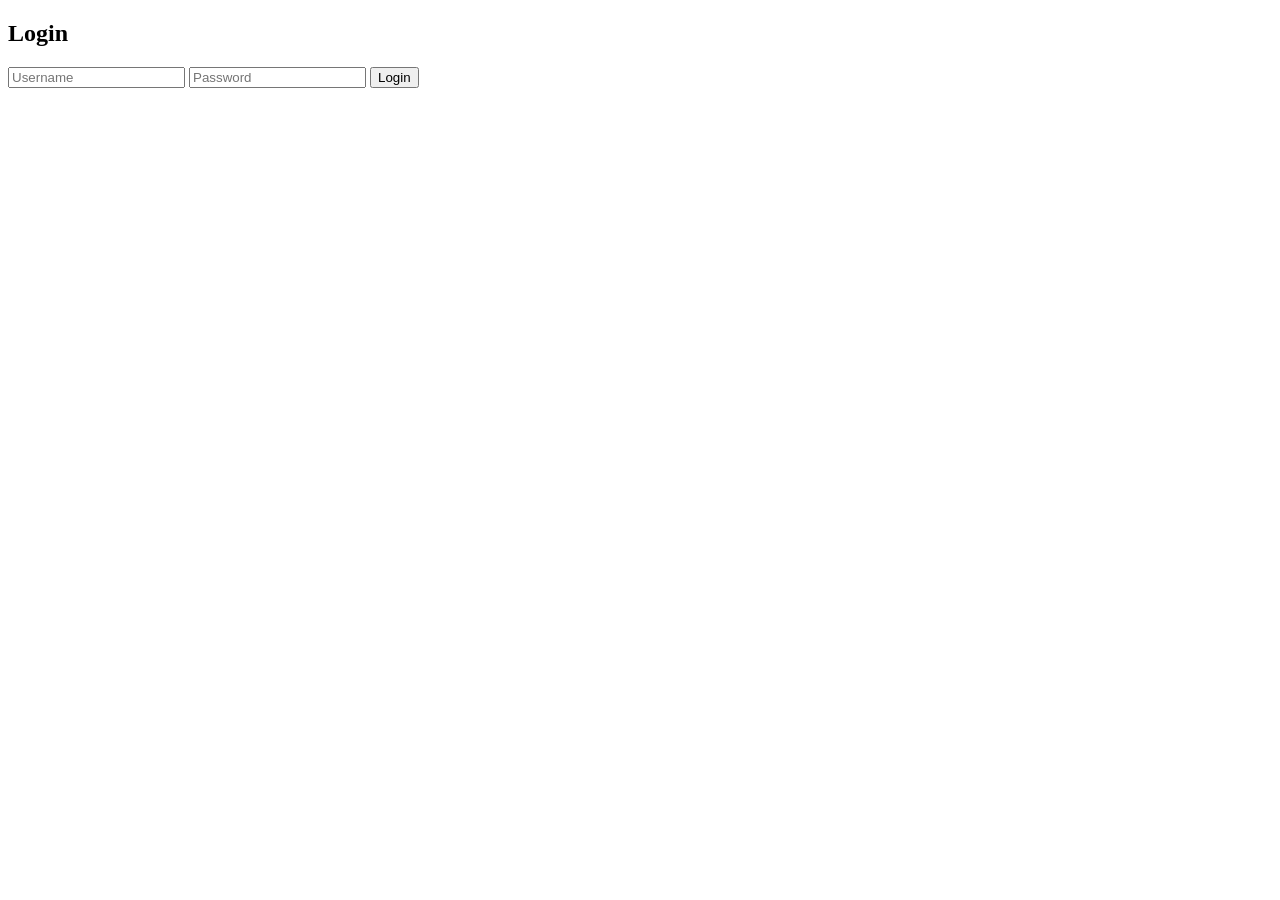
==== dashboard.html @ ad001a95 "Create dashboard.html" ====
<!DOCTYPE html>
<html lang="en">
<head>
    <meta charset="UTF-8">
    <meta name="viewport" content="width=device-width, initial-scale=1.0">
    <title>CC's Homework Planner</title>
    <link rel="stylesheet" href="styles.css">
</head>
<body>
  
    <h2>Welcome to the Dashboard</h2>
    <button onclick="logout()">Logout</button>
    <script>
        if (localStorage.getItem("loggedIn") !== "true") {
            window.location.href = "index.html"; // Redirect to login
        }

        function logout() {
            localStorage.removeItem("loggedIn");
            window.location.href = "index.html";
        }
    </script>
  
    <div id="assignmentPopup" class="assignment-popup">
        <div class="popup-content">
            <h3 id="popupDate"></h3>
            <ul id="assignmentList"></ul>
            <button id="closePopup">Close</button>
        </div>
    </div>
    <div class="themeselector" id="themeSelector">
        <button class="glass theme-button" id="themeButton">Themes</button>
        <div class="side-menu" id="sideMenu">
        </div>
    </div>
    <div class="addshit glass">
        <div class="titles">
            <h2>CloudCompile's Homework Planner 📝</h2>
            <h3 id="subtitle">Frick you calendar apps! I ain't givin you a penny!</h3>
        </div>
        <form id="homeworkForm" class="mainform">
            <label for="dateGiven">Date Given:</label>
            <input type="date" id="dateGiven" class="date-input" required>

            <label for="dueDate">Due Date:</label>
            <input type="date" id="dueDate" class="date-input" required>

            <button type="button" id="addTaskButton" class="date-button">Add assignment</button>
            <button type="submit" class="date-button">Plan my homework!</button>

            <div class="tasks-container" id="tasksContainer">
                <!-- Tasks will be dynamically added here -->
            </div>
        </form>
    </div>

    <div class="calendar-cunt glass">
        <div id="calendar" class="calendar">
            <div class="calendar-header">
                <button id="prevMonth">&lt;</button>
                <h2 id="monthYear"></h2>
                <button id="nextMonth">&gt;</button>
            </div>
            <div class="weekdays">
                <div>Sun</div><div>Mon</div><div>Tue</div><div>Wed</div><div>Thu</div><div>Fri</div><div>Sat</div>
            </div>
            <div id="calendarDays" class="days"></div>
        </div>
    </div>

    <script src="script.js"></script>
    <script>
    </script>
</body>
</html>
---- styles.css ----
@import url('https://fonts.googleapis.com/css2?family=Ubuntu:wght@400;700&display=swap');

* {
    padding: 0;
    margin: 0;
    scrollbar-width: none;
    scrollbar-color: #ffffff #222;
}

body {
    min-height: 100vh;
    margin: 0;
    padding: 0;
    background-position: center center;
    background-size: cover;
    background-attachment: fixed;
    background-repeat: no-repeat;
    font-family: "Ubuntu", sans-serif;
    color: #FFF;
    display: flex;
    flex-direction: column;
}
.glass, .addshit, .calendar-cunt, .assignment-popup {
    background: rgba(0, 0, 0, 0.4);
    border-radius: 10px;
    box-shadow: 0 4px 30px rgba(0, 0, 0, 0.1);
    backdrop-filter: blur(8px);
    -webkit-backdrop-filter: blur(8px);
    border: 1px solid rgba(255, 255, 255, 0.1);
}

.addshit {
    position: absolute;
    top: 2vh;
    left: 1vw;
    padding: 1vh 1vw;
    width: 30vw;
    max-width: 1200px;
    min-width: 400px;
    display: flex;
    flex-direction: column;
    height: 90vh;
    overflow-x: hidden;
}

.calendar-cunt{
    padding: 1vh 1vw;
    height: 90vh;
    position: absolute;
    left: 35vw;
    top: 2vh;
    width: 59vw;
}

.titles{
    margin-bottom: 10px;
}

input, button, .day-cube {
    background: rgba(255, 255, 255, 0.1);
    border: 1px solid rgba(255, 255, 255, 0.2);
    color: #FFF;
    font-family: "Ubuntu", sans-serif;
    font-size: 16px;
    border-radius: 5px;
    padding: 10px;
    transition: all 0.3s ease;
}

input, button {
    margin: 10px 0;
    width: 100%;
    display: block;
    box-sizing: border-box;
}

input:focus, button:hover, .day-cube:hover {
    background: rgba(255, 255, 255, 0.2);
    outline: none;
}

button {
    cursor: pointer;
}

.addshit button, #closePopup, .remove-assignment {
    background: rgba(255, 255, 255, 0.15);
    border: none;
}

.addshit button:hover, #closePopup:hover {
    background: rgba(255, 255, 255, 0.25);
}

.remove-assignment {
    background: rgba(255, 0, 0, 0.3);
}

.remove-assignment:hover {
    background: rgba(255, 0, 0, 0.5);
}

.tasks-container {
    display: flex;
    flex-wrap: wrap;
    padding: 10px;
    overflow-y: auto;
    overflow-x: hidden;
    gap: 10px;
    margin-top: 20px;
    max-width: 100%;
    height: 45vh;
    max-height: 45vh;
    scrollbar-width: thin;
}
  .tasks-container > * {
      max-height: 40%;
      flex: 0 0 200px;
      background-color: rgba(255, 255, 255, 0.1);
      border-radius: 5px;
      padding: 10px;
      margin-bottom: 10px;
      box-shadow: 0 2px 4px rgba(0, 0, 0, 0.1);
      transition: background-color 0.3s ease;
  }

  .tasks-container > *:hover {
      background-color: rgba(255, 255, 255, 0.2);
  }
.calendar {
    width: 100%;
    max-width: 800px;
    margin: 0 auto;
}

.calendar-header {
    display: flex;
    justify-content: space-between;
    align-items: center;
    margin-bottom: 20px;
}

.calendar-header button {
    background: none;
    border: none;
    font-size: 24px;
    cursor: pointer;
    color: #fff;
}

.weekdays {
    display: grid;
    grid-template-columns: repeat(7, 1fr);
    text-align: center;
    font-weight: bold;
    margin-bottom: 10px;
}

.days {
    display: grid;
    grid-template-columns: repeat(7, 1fr);
    gap: 10px;
}

.day-cube {
    aspect-ratio: 1 / 1;
    cursor: pointer;
}

.day-number {
    font-size: 18px;
    font-weight: bold;
    margin-bottom: 5px;
}

.day-assignments {
    font-size: 12px;
    overflow: hidden;
    max-height: 80%;
}

.day-cube.today {
    background: rgba(255, 255, 255, 0.3);
}

.day-cube.has-assignment {
    background: rgba(255, 0, 0, 0.2);
}
  .themeselector {
      position: fixed;
      right: 0;
      z-index: 1000;
      height: 100vh;
      transform: translateX(100%);
      transition: transform 0.3s ease-in-out;
  }

  .themeselector.open {
      transform: translateX(0);
  }
.side-menu {
    width: 20vw;
    height: 100vh;
    background-color: rgba(0, 0, 0, 0.8);
    overflow-y: auto;
    padding: 10px;
    transition: transform 0.3s ease-in-out;
}
  .theme-button {
      width: 40px;
      color: white;
      border: none;
      cursor: pointer;
      border-radius: 5px 0 0 5px;
      background-color: rgba(255, 255, 255, 0.1);
      writing-mode: vertical-rl;
      text-orientation: upright;
      position: fixed;
      right: 20vw;
      top: 0;
      transition: background-color 0.3s ease;
  }

  .theme-button:hover {
      background-color: rgba(255, 255, 255, 0.2);
  }
.side-menu {
    width: 20vw;
    height: 100vh;
    background-color: rgba(0, 0, 0, 0.6);
    backdrop-filter: blur(10px);
    -webkit-backdrop-filter: blur(10px);
    overflow-y: auto;
    padding: 20px;
    box-sizing: border-box;
    transition: transform 0.3s ease-in-out;
    border-left: 1px solid rgba(255, 255, 255, 0.1);
}

.background-option {
    width: 100%;
    height: auto;
    aspect-ratio: 16 / 9;
    margin-bottom: 15px;
    cursor: pointer;
    background-size: cover;
    background-position: center;
    border-radius: 5px;
    transition: transform 0.2s ease;
}

.background-option:hover {
    transform: scale(1.05);
}
.assignment-popup {
    display: none;
    position: fixed;
    z-index: 1000;
    left: 50%;
    top: 50%;
    transform: translate(-50%, -50%);
    width: 60vw;
    max-width: 800px;
    max-height: 80vh;
    padding: 30px;
    overflow-y: auto;
}

.popup-content {
    color: white;
    width: 100%;
}

#popupDate {
    margin-bottom: 15px;
    font-size: 1.2em;
    text-align: center;
}

#assignmentList {
    list-style-type: none;
    padding: 0;
    max-height: 60vh;
    overflow-y: auto;
}

#assignmentList li {
    display: flex;
    justify-content: space-between;
    align-items: center;
    background: rgba(255, 255, 255, 0.1);
    border-radius: 5px;
    margin-bottom: 15px;
    padding: 15px;
    font-size: 1.1em;
}

#closePopup {
    display: block;
    width: 100%;
    margin-top: 20px;
}
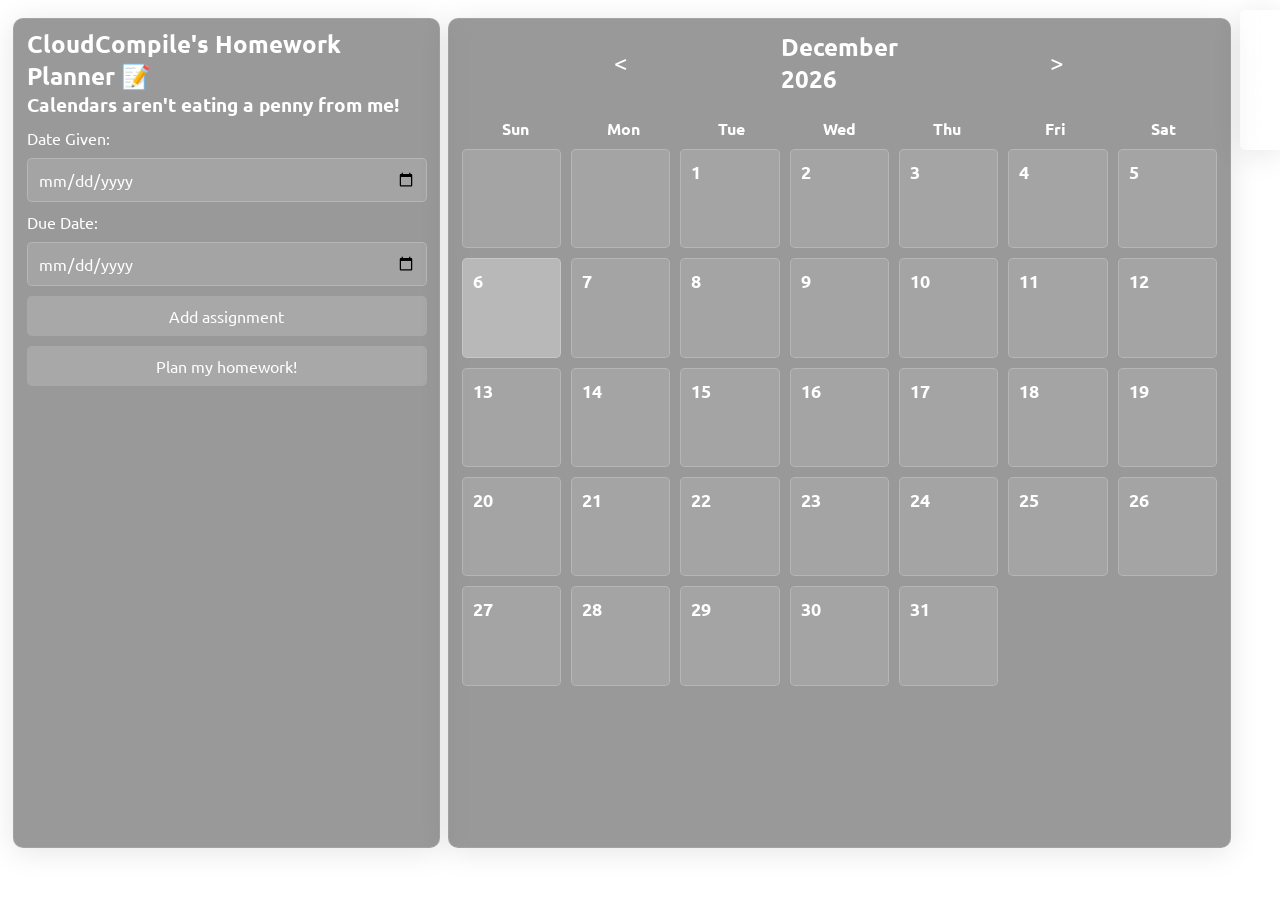
==== commit 93f32904: "Update dashboard.html" ====
--- a/dashboard.html
+++ b/dashboard.html
@@ -9,18 +9,6 @@
 </head>
 <body>
   
-    <h2>Welcome to the Dashboard</h2>
-    <button onclick="logout()">Logout</button>
-    <script>
-        if (localStorage.getItem("loggedIn") !== "true") {
-            window.location.href = "index.html"; // Redirect to login
-        }
-
-        function logout() {
-            localStorage.removeItem("loggedIn");
-            window.location.href = "index.html";
-        }
-    </script>
   
     <div id="assignmentPopup" class="assignment-popup">
         <div class="popup-content">
